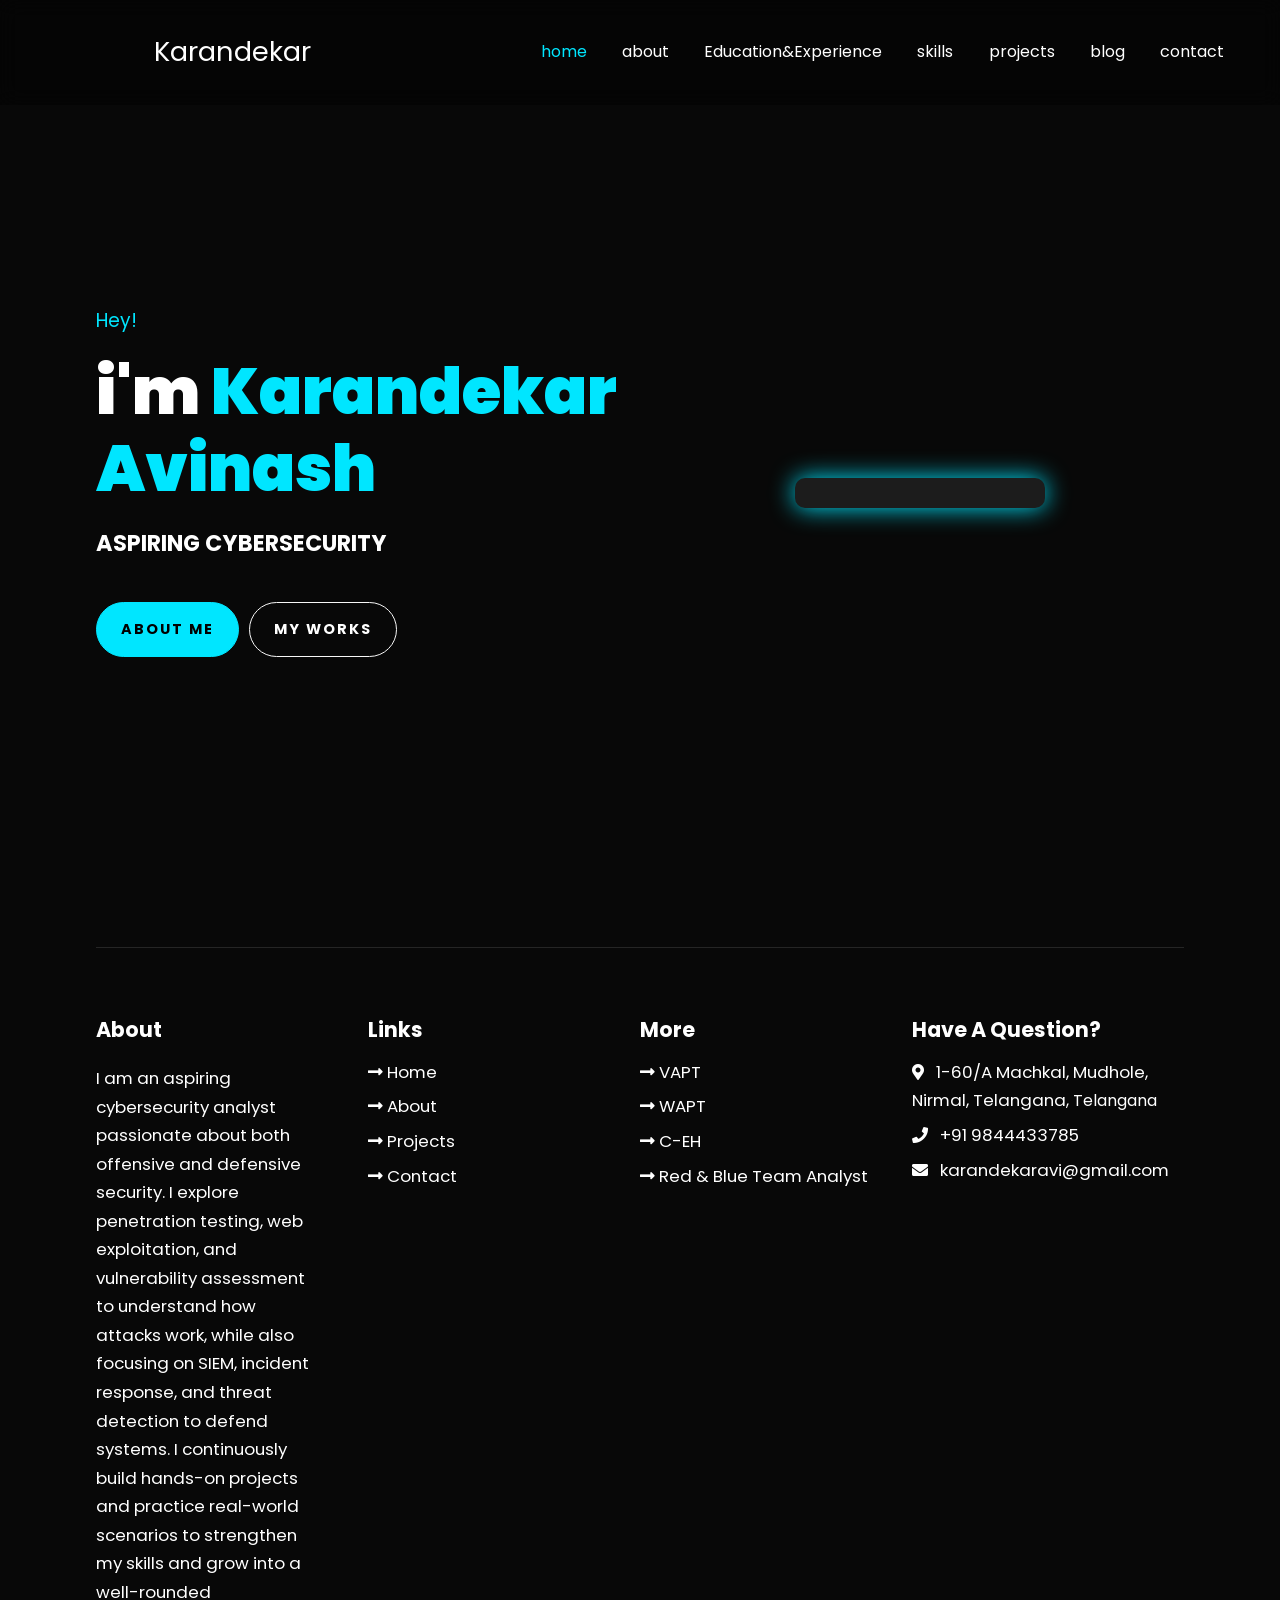
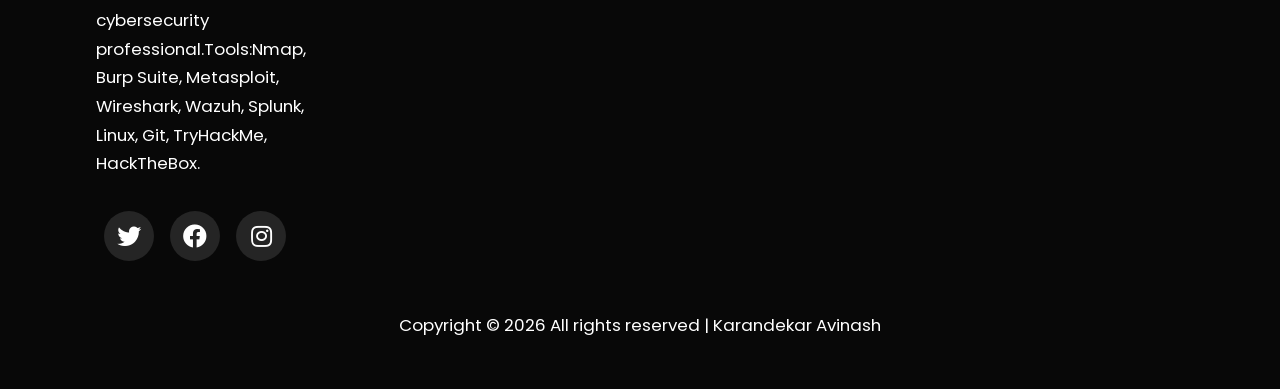
==== index.html @ f179354d "Add initial index.html for homepage layout" ====
<!DOCTYPE html>
<html>
  <head>
    <meta charset="utf-8">
    <meta http-equiv="X-UA-Compatible" content="IE=edge">
    <title>Home</title>
    <meta name="description" content="">
    <meta name="viewport" content="width=device-width, initial-scale=1">
    <!-- utility css file -->
    <link rel="stylesheet" href="css/utility.css">
    <!-- style css file -->
    <link rel = "stylesheet" href = "css/style.css">
    <!-- fontawesome cdn -->
    <link rel="stylesheet" href="https://cdnjs.cloudflare.com/ajax/libs/font-awesome/5.15.1/css/all.min.css" integrity="sha512-+4zCK9k+qNFUR5X+cKL9EIR+ZOhtIloNl9GIKS57V1MyNsYpYcUrUeQc9vNfzsWfV28IaLL3i96P9sdNyeRssA==" crossorigin="anonymous" />
    <!-- google fonts -->
    <script src="https://platform.linkedin.com/badges/js/profile.js" async defer type="text/javascript"></script>
    <link href="https://fonts.googleapis.com/css2?family=Open+Sans:wght@300;400;600;700;800&family=Poppins:wght@200;300;400;500;600;700;800;900&display=swap" rel="stylesheet">
  </head>
  <body>
    
    <!-- navbar section -->
    <nav class = "navbar">
      <div class = "container">
        <div class = "brand-and-toggler">
          <a href = "index.html" class = "navbar-brand">Karandekar</a>
          <button type = "button" class = "navbar-toggler" id = "navbar-toggler">
            <span>
              <i class = "fas fa-bars"></i>
            </span>
          </button>
        </div>

        <div class = "navbar-collapse">
          <ul class = "navbar-nav">
            <li class = "nav-item nav-active">
              <a href = "index.html" class = "nav-link">home</a>
            </li>
            <li class = "nav-item">
              <a href = "about.html" class = "nav-link">about</a>
            </li>
            
            <li class = "nav-item">
              <a href = "Edu&Exp.html" class = "nav-link">Education&Experience</a>
            </li>
            <li class = "nav-item">
              <a href = "skills.html" class = "nav-link">skills</a>
            </li>
            <li class = "nav-item">
              <a href = "projects.html" class = "nav-link">projects</a>
            </li>
            <li class = "nav-item">
              <a href = "blog.html" class = "nav-link">blog</a>
            </li>
            <li class = "nav-item">
              <a href = "contact.html" class = "nav-link">contact</a>
            </li>
          </ul>
        </div>
      </div>
    </nav>
    <!-- end of navbar section -->



    <!-- home page -->
    <section class = "home container">
      <div class = "row">
        <div class = "row-left">
          <h3>Hey!</h3>
          <h1>i'm <span>Karandekar Avinash</span></h1>
          <h2>Aspiring CyberSecurity</h2>
          <div class = "home-pg-btn">
            <button type = "button" class = "btn" onclick="location.href='about.html'">about me</button>
            <button type = "button" class = "btn" onclick="location.href='projects.html'">my works</button>
          </div>
        </div>

        <div class = "row-right">
          <div class = "img-border">
            <div class="badge-container">
              <div class="badge-base LI-profile-badge" data-locale="en_US" data-size="large" data-theme="dark" data-type="HORIZONTAL" data-vanity="linkedin.com/in/karandekar-avinash/" data-version="v1">
                <a class="badge-base__link LI-simple-link" href="https://www.linkedin.com/in/karandekar-avinash/"></a>
              </div>
            </div>
          </div>
        </div>
      </div>
    </section>
    <!-- end of home page -->
    

    <!-- footer -->
    <footer class = "footer container">
      <div class = "row">
        <div class = "col">
          <h3 class = "footer-title">about</h3>
          <p class = "text">I am an aspiring cybersecurity analyst passionate about both offensive and defensive security. I explore penetration testing, web exploitation, and vulnerability assessment to understand how attacks work, while also focusing on SIEM, incident response, and threat detection to defend systems. I continuously build hands-on projects and practice real-world scenarios to strengthen my skills and grow into a well-rounded cybersecurity professional.Tools:Nmap, Burp Suite, Metasploit, Wireshark, Wazuh, Splunk, Linux, Git, TryHackMe, HackTheBox.</p>
          <div class = "social-links">
            <a href = "#"><i class = "fab fa-twitter"></i></a>
            <a href = "#"><i class = "fab fa-facebook"></i></a>
            <a href = "#"><i class = "fab fa-instagram"></i></a>
          </div>
        </div>

        <div class = "col">
          <h3 class = "footer-title">links</h3>
          <div class = "footer-links">
            <a href = "index.html" class = "text">
              <i class = "fas fa-long-arrow-alt-right"></i>
              home
            </a>
            <a href = "about.html" class = "text">
              <i class = "fas fa-long-arrow-alt-right"></i>
              about
            </a>
            <a href = "projects.html" class = "text">
              <i class = "fas fa-long-arrow-alt-right"></i>
              projects
            </a>
            <a href = "contact.html" class = "text">
              <i class = "fas fa-long-arrow-alt-right"></i>
              contact
            </a>
          </div>
        </div>

        <div class = "col">
          <h3 class = "footer-title">more</h3>
          <div class = "footer-links">
            <a href = "#" class = "text">
              <i class = "fas fa-long-arrow-alt-right"></i>
              VAPT
            </a>
            <a href = "#" class = "text">
              <i class = "fas fa-long-arrow-alt-right"></i>
              WAPT
            </a>
            <a href = "#" class = "text">
              <i class = "fas fa-long-arrow-alt-right"></i>
              C-EH
            </a>
            <a href = "#" class = "text">
              <i class = "fas fa-long-arrow-alt-right"></i>
              Red & Blue Team Analyst
            </a>
          </div>
        </div>

        <div class = "col">
          <h3 class = "footer-title">have a question?</h3>
          <div>
            <span>
              <i class = "fas fa-map-marker-alt"></i>
            </span>
            <span class = "text">1-60/A Machkal, Mudhole, Nirmal, Telangana</span>, Telangana</span>
          </div>

          <div>
            <span>
              <i class = "fas fa-phone"></i>
            </span>
            <span class = "text">+91 9844433785</span>
          </div>

          <div>
            <span>
              <i class = "fas fa-envelope"></i>
            </span>
            <span class = "text">karandekaravi@gmail.com</span>
          </div>
        </div>
      </div>

      <div class = "footer-text">
        <p class = "text">Copyright &copy; 2026 All rights reserved | Karandekar Avinash</p>
      </div>
    </footer>
    <!-- end of footer -->


    <!-- custom js file -->
    <script src="js/script.js"></script>
  </body>
</html>
---- css/utility.css ----
/* setup and common stylings */
:root{
    --poppins: "Poppins"; 

    --sans: 'Open Sans', sans-serif;
    --green: hsl(186, 100%, 50%);
    --black: #111;
    --nero: #252525;
    --transition: all 0.4s ease;
}
*{
    box-sizing: border-box;
    padding: 0;
    margin: 0;
    font-family: var(--poppins);
}
body{
    color: #fff;
    line-height: 1.5;
    background: #080808;
    overflow-x: hidden;
}
a{
    color: #fff;
    text-decoration: none;
}
img{
    width: 100%;
    display: block;
}
ul li{
    list-style-type: none;
}
h1, h2, h3, h4, h5, h6, p{
    padding: 0.6rem 0;
}

/* button */
.btn{
    border: none;
    margin: 1rem 0;
    border-radius: 35px;
    background: var(--green);
    font-size: 0.9rem;
    text-transform: uppercase;
    padding: 1rem 1.5rem;
    font-weight: 700;
    letter-spacing: 2px;
    display: inline-block;
    cursor: pointer;
    transition: var(--transition);
}
.btn:hover{
    opacity: 0.7;
}

.text{
    font-size: 1.05rem;
    color: white;
    line-height: 1.7;
}

/* title */
.title{
    position: relative;
}
.title > h2{
    font-size: 3rem;
    font-family: var(--poppins);
    text-align: center;
    text-transform: capitalize;
    font-weight: 900;
    color: var(--nero);
}
.title div{
    position: absolute;
    top: 50%;
    left: 50%;
    text-align: center;
    width: 100%;
    transform: translate(-50%, -50%);
}
.title div h2{
    text-transform: capitalize;
    font-size: 2rem;
    font-family: var(--poppins);
    font-weight: 800;
}
.container{
    width: 90vw;
    margin: 0 auto;
}

@media screen and (min-width: 500px){
    .title > h2{
        font-size: 6rem;
    }
    .title div h2{
        font-size: 3rem;
    }
}

@media screen and (min-width: 992px){
    .container{
        width: 88vw;
    }
}
@media screen and (min-width: 1200px){
    .container{
        width: 85vw;
    }
}

/* animation and transition stopper styling */
.resize-animation-stopper *{
    animation: none !important;
    transition: none !important;
}
---- css/style.css ----
/* #### navbar #### */
.navbar{
    position: fixed;
    z-index: 999;
    top: 0;
    left: 0;
    background: rgba(0, 0, 0, 0.3);
    backdrop-filter: blur(10px);
    padding: 1rem 12%;
    width: 100%;
}
.brand-and-toggler{
    display: flex;
    justify-content: space-between;
    padding: 1rem 0;
}
.navbar-brand{
    /* text-transform: uppercase; */
    font-family: var(--poppins);
    font-size: 1.7rem;
    /* font-weight: 800; */
}
.navbar-toggler{
    border: none;
    font-size: 1.7rem;
    background: none;
    color: #fff;
    cursor: pointer;
    outline: none;
    transition: var(--transition);
}
.navbar-toggler:hover{
    opacity: 0.8;
}
.navbar-collapse{
    height: 0;
    overflow: hidden;
    transition: var(--transition);
}
.nav-item{
    text-align: center;
    padding: 0.6rem;
    position: relative;
}
.nav-item::after{
    content: "";
    position: absolute;
    bottom: 4px;
    left: 50%;
    transform: translateX(-50%);
    border-radius: 5px;
    width: 0;
    height: 2px;
    background: var(--green);
    transition: var(--transition);
}
.nav-item:hover::after{
    width: 100px;
}
.nav-link{
    /* text-transform: uppercase; */
    font-size: 1.2rem;
    transition: var(--transition);
}
.nav-link:hover{
    color: var(--green);
}
.nav-active .nav-link{
    color: var(--green);
}

/*** show nav class ***/
.showNav{
    height: 385px;
}

/* #### HOME PAGE #### */
.home{
    padding: 5rem 0 2.5rem 0;
}
.home .row > div{
    height: 60vh;
    display: flex;
    flex-direction: column;
    justify-content: center;
    align-items: center;
    border: 2px solid var(--nero);
    border-radius: 10px;
    margin: 2rem 0;
}
.home .row-left{
    text-align: center;
}
.home .row-left h3{
    color: var(--green);
    font-weight: 400;
    /* text-transform: uppercase; */
}
.home .row-left h1{
    font-size: 2rem;
    font-family: var(--poppins);
    /* text-transform: capitalize; */
    line-height: 1.2;
    font-weight: 900;
}
.home .row-left h1 span{
    color: var(--green);
}
.home .row-left h2{
    text-transform: uppercase;
    font-family: var(--poppins);
    font-size: 1rem;
}
.home-pg-btn{
    display: flex;
    margin: 1rem 0;
}
.home-pg-btn button{
    padding: 0.8rem;
    margin-right: 0.6rem;
    border: 1px solid #f7f7f7;
}
.home-pg-btn button:first-child{
    border-color: var(--green);
}
.home-pg-btn button:last-child{
    background: transparent;
    color: #fff;
}
/* .home .img-container{
    position: relative;
    width: 240px;
    height: 240px;
    border-radius: 50%;
    overflow: hidden;
} */

.home .badge-container{
    position: relative;
    /* width: 240px;
    height: 240px; */
    /* border-radius: 50%; */
    /* width: 32vw; */
    box-shadow: 0 0 25px hsl(186, 100%, 50%);
    transition: 0.4s ease-in-out;
    overflow: hidden;
}

.home .badge-container:hover{
    box-shadow: 0 0 25px hsl(186, 100%, 50%),
                0 0 50px hsl(186, 100%, 50%),
                0 0 100px hsl(186, 100%, 50%);
}
.home .img-border{
    background: var(--nero);
    width: 245px;
    height: 245px;
    border-radius: 50%;
    display: flex;
    justify-content: center;
    align-items: center;
}

/* #### ABOUT PAGE #### */
.about{
    padding: 5rem 0 2.5rem 0;
}
.about .row-right{
    padding: 3rem 0;
}
.about .row-right p{
    margin: 1rem 0;
}
.about-content{
    margin: 1.5rem 0;
}
.about-content li{
    display: flex;
    margin: 0.6rem 0;
}
.about-content li span{
    flex: 1;
}
.about-content li span:first-child{
    color: #fff;
    font-weight: 600;
}
.about .row-right h3{
    color: var(--green);
    font-size: 1.5rem;
}
.about .row-right h3 span{
    color: #fff;
    font-weight: 400;
}


.badge {
    display: flex; /* Enables side-by-side alignment */
    justify-content: center; /* Centers items horizontally */
    align-items: center; /* Aligns items vertically */
    gap: 8rem; /* Adds space between badges */
    flex-wrap: wrap; /* Ensures responsiveness on smaller screens */
}

.badge-container {
    background-color: #1c1c1c;
    padding: 15px;
    border-radius: 10px;
    box-shadow: 0 0 10px hsl(186, 100%, 50%);
    display: flex;
    align-items: center;
    justify-content: center;
    min-width: 250px;
}


/* #### RESUME PAGE #### */
.resume{
    padding: 5rem 0 2.5rem 0;
}
.resume > .text{
    width: 70%;
    margin: 1.5rem auto;
    text-align: center;
}
.resume .item{
    padding: 0 2.5rem;
    margin: 2rem;
    border-left: 1px solid var(--nero);
    position: relative;
}
.resume .item > span{
    background: var(--nero);
    border-radius: 15px;
    padding: 0.25rem 0.7rem;
    text-transform: uppercase;
    font-size: 0.8rem;
    font-weight: 600;
}
.resume .item h2{
    text-transform: uppercase;
    font-weight: 600;
    font-size: 1.2rem;
}
.resume .item h2 span{
    font-size: 1rem;
    color: #d0d0d0;
}
.resume .item .text{
    font-size: 1rem;
    padding-bottom: 0;
}
.resume .icon{
    position: absolute;
    top: 0;
    width: 50px;
    height: 50px;
    background: var(--green);
    border-radius: 50%;
    display: flex;
    justify-content: center;
    align-items: center;
    left: -25px;
}

/* #### SERVICES PAGE #### */
.services{
    padding: 5rem 0 2.5rem 0;
}
.services > .text{
    width: 70%;
    margin: 1.5rem auto;
    text-align: center;
}
.services .item{
    text-align: center;
    padding: 1.5rem 0 4rem 0;
    background: var(--nero);
    margin: 1.5rem 0;
    cursor: pointer;
    transition: var(--transition);
}
.services .item span{
    font-size: 5rem;
    color: var(--green);
}
.services .item h2{
    text-transform: uppercase;
    font-size: 1rem;
    font-weight: 600;
    letter-spacing: 3px;
    position: relative;
}
.services .item h2::after{
    content: "";
    position: absolute;
    bottom: 0;
    background: var(--green);
    width: 50px;
    height: 0.5px;
    left: 50%;
    transform: translateX(-50%);
}
.services .item:hover{
    background: var(--green);
}
.services .item:hover span{
    color: #fff;
}
.services .item:hover h2{
    color: var(--black);
}
.services .item:hover h2::after{
    background: var(--black);
}
.services .btn{
    margin: 2.5rem auto 1rem auto;
    display: block;
}


/* #### SKILLS PAGE #### */
.skills{
    padding: 5rem 0 2.5rem 0;
}
.skills > .text{
    width: 70%;
    margin: 1.5rem auto;
    text-align: center;
}
.skills .row{
    margin: 1rem 0;
}
.skills .item{
    padding: 0.5rem 0;
    margin: 0.3rem 0;
}
.skills .item-text{
    display: flex;
    justify-content: flex-start;
    font-weight: 600;
    font-size: 1.3rem;
    position: relative;
}
.skills .item-text span:last-child{
    position: absolute;
}
.skills .item-text .w-90{
    margin-left: 85%;
}
.skills .item-text .w-75{
    margin-left: 70%;
}
.skills .item-text .w-85{
    margin-left: 80%;
}
.skills .item-text .w-80{
    margin-left: 75%;
}
.skills .item-text .w-60{
    margin-left: 55%;
}
.skills .item-text .w-68{
    margin-left: 63%;
}
.progress{
    margin: 0.8rem 0;
    border-radius: 10px;
    height: 16px;
    width: 100%;
    background-color: var(--nero);
    overflow: hidden;
}
.progress-bar{
    background: var(--green);
    height: 100%;
    border-top-right-radius: 2px;
    border-bottom-right-radius: 2px;
}
.progress-bar.w-90{
    width: 90%;
}
.progress-bar.w-75{
    width: 75%;
}
.progress-bar.w-85{
    width: 85%;
}
.progress-bar.w-80{
    width: 80%;
}
.progress-bar.w-60{
    width: 60%;
}
.progress-bar.w-68{
    width: 68%;
}

/* #### PROJECTS PAGE #### */
.projects{
    padding: 5rem 0 2.5rem 0;
}
.projects > .text{
    width: 70%;
    margin: 1.5rem auto;
    text-align: center;
}
.projects .item{
    margin: 2rem 0;
    height: 320px;
    width: 100%;
    position: relative;
}
.projects .row .item:nth-child(1){
    background: url(../assets/weather-2\ \(2\).png) center/cover no-repeat;
}
.projects .row .item:nth-child(2){
    background: url(../assets/weather-2\ \(1\).png) center/cover no-repeat;
}
.projects .row .item:nth-child(3){
    background: url(../assets/currency\ \(2\).png) center/cover no-repeat;
}
.projects .row .item:nth-child(4){
    background: url(../assets/currency\ \(1\).png) center/cover no-repeat;
}
.projects .row .item:nth-child(5){
    background: url(../assets/project-img-5.jpg) center/cover no-repeat;
}
.projects .row .item:nth-child(6){
    background: url(../assets/project-img-6.jpg) center/cover no-repeat;
}
.projects .item .item-overlay{
    position: absolute;
    top: 0;
    left: 0;
    width: 100%;
    height: 100%;
    background: var(--green);
    text-align: center;
    display: flex;
    flex-direction: column;
    justify-content: center;
    padding: 1.5rem;
    opacity: 0;
    transition: var(--transition);
}
.projects .item .item-overlay a{
    text-transform: capitalize;
    font-size: 1.25rem;
    font-weight: 400;
    font-family: var(--poppins);
}
.projects .item .item-overlay h3{
    text-transform: uppercase;
    font-size: 1rem;
    letter-spacing: 3px;
}
.projects .item:hover .item-overlay{
    opacity: 0.9;
}

/* #### BLOG PAGE #### */
.blog{
    padding: 5rem 0 2.5rem 0;
}
.blog > .text{
    width: 70%;
    margin: 1.5rem auto;
    text-align: center;
}
.blog .item{
    margin: 1rem 0;
    background: var(--nero);
    border-radius: 5px;;
    overflow: hidden;
}
.blog .item .item-img{
    border-bottom: 8px solid var(--green);
    overflow: hidden;
}
.blog .item .item-img img{
    transition: var(--transition);
}
.blog .item .item-img:hover img{
    transform: scale(1.2);
}
.blog .item .item-content{
    padding: 1.5rem;
}
.blog .item .item-content span{
    color: var(--green);
    text-transform: uppercase;
}
.blog .item .item-content span .fas{
    font-size: 0.85rem;
}
.blog .item .item-content h2{
    font-family: var(--poppins);
    font-weight: 400;
    font-size: 1.4rem;
}
.blog .pagination{
    margin: 3rem 0 0.5rem 0;
    display: flex;
    align-items: center;
    justify-content: center;
}
.blog .page-link{
    background: var(--nero);
    display: block;
    width: 50px;
    height: 50px;
    margin: 0 0.6rem;
    display: flex;
    justify-content: center;
    align-items: center;
    border-radius: 50%;
    font-weight: 700;
    transition: var(--transition);
}

.full-blog-content {
    display: none; /* Initially hidden */
    margin-top: 15px;
    padding: 10px;
    background: #f8f9fa;
    border-radius: 10px;
    box-shadow: 0 0 10px rgba(0, 0, 0, 0.1);
    color: black;
}

.full-blog-img {
    width: 100%;
    max-height: 300px;
    border-radius: 10px;
    margin-bottom: 10px;
}


.blog .page-link:nth-child(2){
    background: var(--green);
}
.blog .page-link:hover{
    background: var(--green);
}

/* #### CONTACT PAGE #### */
.contact{
    padding: 5rem 0 2.5rem 0;
}
.contact > .text{
    width: 70%;
    margin: 1.5rem auto;
    text-align: center;
    /* color: #fff; */
}
.contact .row{
    margin: 1rem 0;
}
.contact .row > div{
    margin: 2.5rem 0;
    padding: 2rem 0;
}
.contact .col-left h2{
    text-transform: uppercase;
}
.contact .contact-info{
    margin: 1rem 0;
    padding: 0.5rem 0;
    display: flex;
    align-items: center;
}
.contact .contact-info > span{
    color: var(--green);
    font-size: 2.6rem;
    margin-right: 1.2rem;
}
.contact .contact-info h3{
    font-size: 1rem;
    font-weight: 400;
}
.contact .contact-info h3 span{
    text-transform: uppercase;
    font-size: 1.05rem;
}
.contact .contact-social-links{
    display: flex;
}
.contact .contact-social-links a{
    display: block;
    width: 50px;
    height: 50px;
    background: var(--nero);
    margin: 0 0.6rem;
    display: flex;
    justify-content: center;
    align-items: center;
    border-radius: 50%;
    transition: var(--transition);
}
.contact .contact-social-links a:first-child{
    margin-left: 0;
}
.contact .contact-social-links a:hover{
    background: var(--green);
}
.contact-form input, .contact-form textarea{
    width: 100%;
    margin: 1rem 0;
    background: var(--nero);
    border: 2px solid transparent;
    font-size: 1rem;
    padding: 0.8rem 1rem;
    border-radius: 25px;
    outline: 0;
    caret-color: #fff;
}
.contact-form input:focus, .contact-form textarea:focus{
    border-color: var(--green);
}
.contact-form input::placeholder,
.contact-form textarea::placeholder{
    text-transform: uppercase;
}




/* #### footer #### */
.footer{
    padding: 2.5rem 0;
    border-top: 1.5px solid #252525;
    align-items: center;
}
.footer-title{
    text-transform: capitalize;
    font-size: 1.3rem;
    font-family: var(--poppins);
    font-weight: 700;
}
/* .footer .row{
    text-align: center;
    padding: 1rem 0;
} */
.footer .col{
    text-align: center;
    padding: 1rem 0;
}

.footer .col:first-child .text{
    width: 80%;
    margin: 0 auto;
}
.social-links{
    display: flex;
    justify-content: center;
}
.social-links a{
    background: var(--nero);
    width: 50px;
    height: 50px;
    font-size: 1.5rem;
    display: flex;
    justify-content: center;
    align-items: center;
    border-radius: 50%;
    margin: 1.5rem 0.5rem;
    transition: var(--transition);
}
.social-links a:hover{
    background: var(--green);
}
.footer-links a{
    display: block;
    text-transform: capitalize;
    padding: 0.2rem 0;
    transition: var(--transition);
}
.footer-links a .fas{
    display: none;
}
.footer-links a:hover{
    color: #fff;
}
.footer .col:last-child div{
    padding: 0.2rem 0;
}
.footer .col:last-child .fas{
    padding-right: 0.5rem;
}
.footer-text .text{
    text-align: center;
}






/* #### Media Queries #### */
@media screen and (min-width: 500px){
    /* home page */
    .home .row-left h1{
        font-size: 4rem;
    }
    .home .row-left h2{
        font-size: 1.4rem;
    }
    .home-pg-btn button{
        padding: 1rem 1.5rem;
    }
    .home .img-container{
        width: 320px;
        height: 320px;
    }
    .home .img-border{
        width: 325px;
        height: 325px;
    }
}

@media screen and (min-width: 768px){
    /* footer */
    .footer .row{
        display: grid;
        grid-template-columns: repeat(2, 1fr);
    }
    /* about page */
    .about .row-left{
        width: 400px;
        height: 400px;
        margin: 1rem auto;
        overflow: hidden;
        border-radius: 50%;
        position: relative;
    }
    /* resume page */
    .resume .row{
        display: grid;
        grid-template-columns: repeat(2, 1fr);
    }
    /* services page */
    .services .row{
        display: flex;
        flex-wrap: wrap;
    }
    .services .item{
        flex: 0 0 calc(50% - 2rem);
        margin: 1rem;
    }
    /* skills page */
    .skills .row{
        display: grid;
        grid-template-columns: repeat(2, 1fr);
        grid-gap: 2rem;
    }
    /* projects page */
    .projects .row{
        display: grid;
        grid-template-columns: repeat(3, 1fr);
        grid-gap: 2rem;
    }
    .projects .row .item{
        margin: 0;
    }
    .projects .row .item:nth-child(2){
        grid-column: 2/4;
    }
    .projects .row .item:nth-child(3){
        grid-column: 1/3;
    }
    .projects .row .item:nth-child(6){
        grid-column: 2/4;
    }

    /* blog page */
    .blog .row{
        display: grid;
        grid-template-columns: repeat(2, 1fr);
        grid-gap: 2rem;
    }
    /* contact page */
    .contact-form .form-group{
        display: grid;
        grid-template-columns: repeat(3, 1fr);
        grid-gap: 1rem;
    }
    .contact .row > div{
        margin: 0;
    }
}

@media screen and (min-width: 992px){
    /* navbar section */
    .navbar-toggler{
        display: none;
    }
    .navbar .container{
        display: flex;
        flex-wrap: wrap;
        justify-content: space-between;
        align-items: center;
    }
    .navbar-nav{
        display: flex;
        justify-content: flex-end;
    }
    .navbar-collapse{
        height: 100%;
        flex: 1 0 auto;
    }
    .brand-and-toggler{
        flex: 0 0 100px;
    }
    .nav-item{
        margin: 0 0.5rem;
    }
    .nav-link{
        font-size: 1rem;
    }

    /* home page */
    .home .row{
        display: grid;
        grid-template-columns: repeat(2, 1fr);
        grid-gap: 2rem;
    }
    .home .row > div{
        height: calc(100vh - 73px);
        border: none;
        margin: 0;
        align-items: flex-start;
    }
    .home .row-left{
        text-align: left;
    }
    .home .img-container{
        width: 100%;
        height: 100%;
        border-radius: unset;
    }
    .home .img-border{
        height: 90%;
        width: 100%;
        transition: var(--transition);
        border-radius: unset;
        background: transparent;
    }
    .home .img-border:hover{
        transform: translateY(-14px);
    }

    /* about page */
    .about .row{
        display: grid;
        grid-template-columns: repeat(2, 1fr);
        align-items: center;
        grid-gap: 2rem;
    }
    /* services page */
    .services .item{
        flex: 0 0 calc(33.33% - 2rem);
    }
    /* contact page */
    .contact .row{
        display: grid;
        grid-template-columns: repeat(2, 1fr);
        grid-gap: 2rem;
    }
}

@media screen and (min-width: 1200px){
    /* footer */
    .footer .row{
        grid-template-columns: repeat(4, 1fr);
    }
    .footer .row .col{
        text-align: left;
    }
    .footer .col:first-child .text{
        margin: 0;
    }
    .social-links{
        justify-content: flex-start;
    }
    .footer-links a .fas{
        display: inline-block;
    }

    /* blog page */
    .blog .row{
        grid-template-columns: repeat(3, 1fr);
    }
}
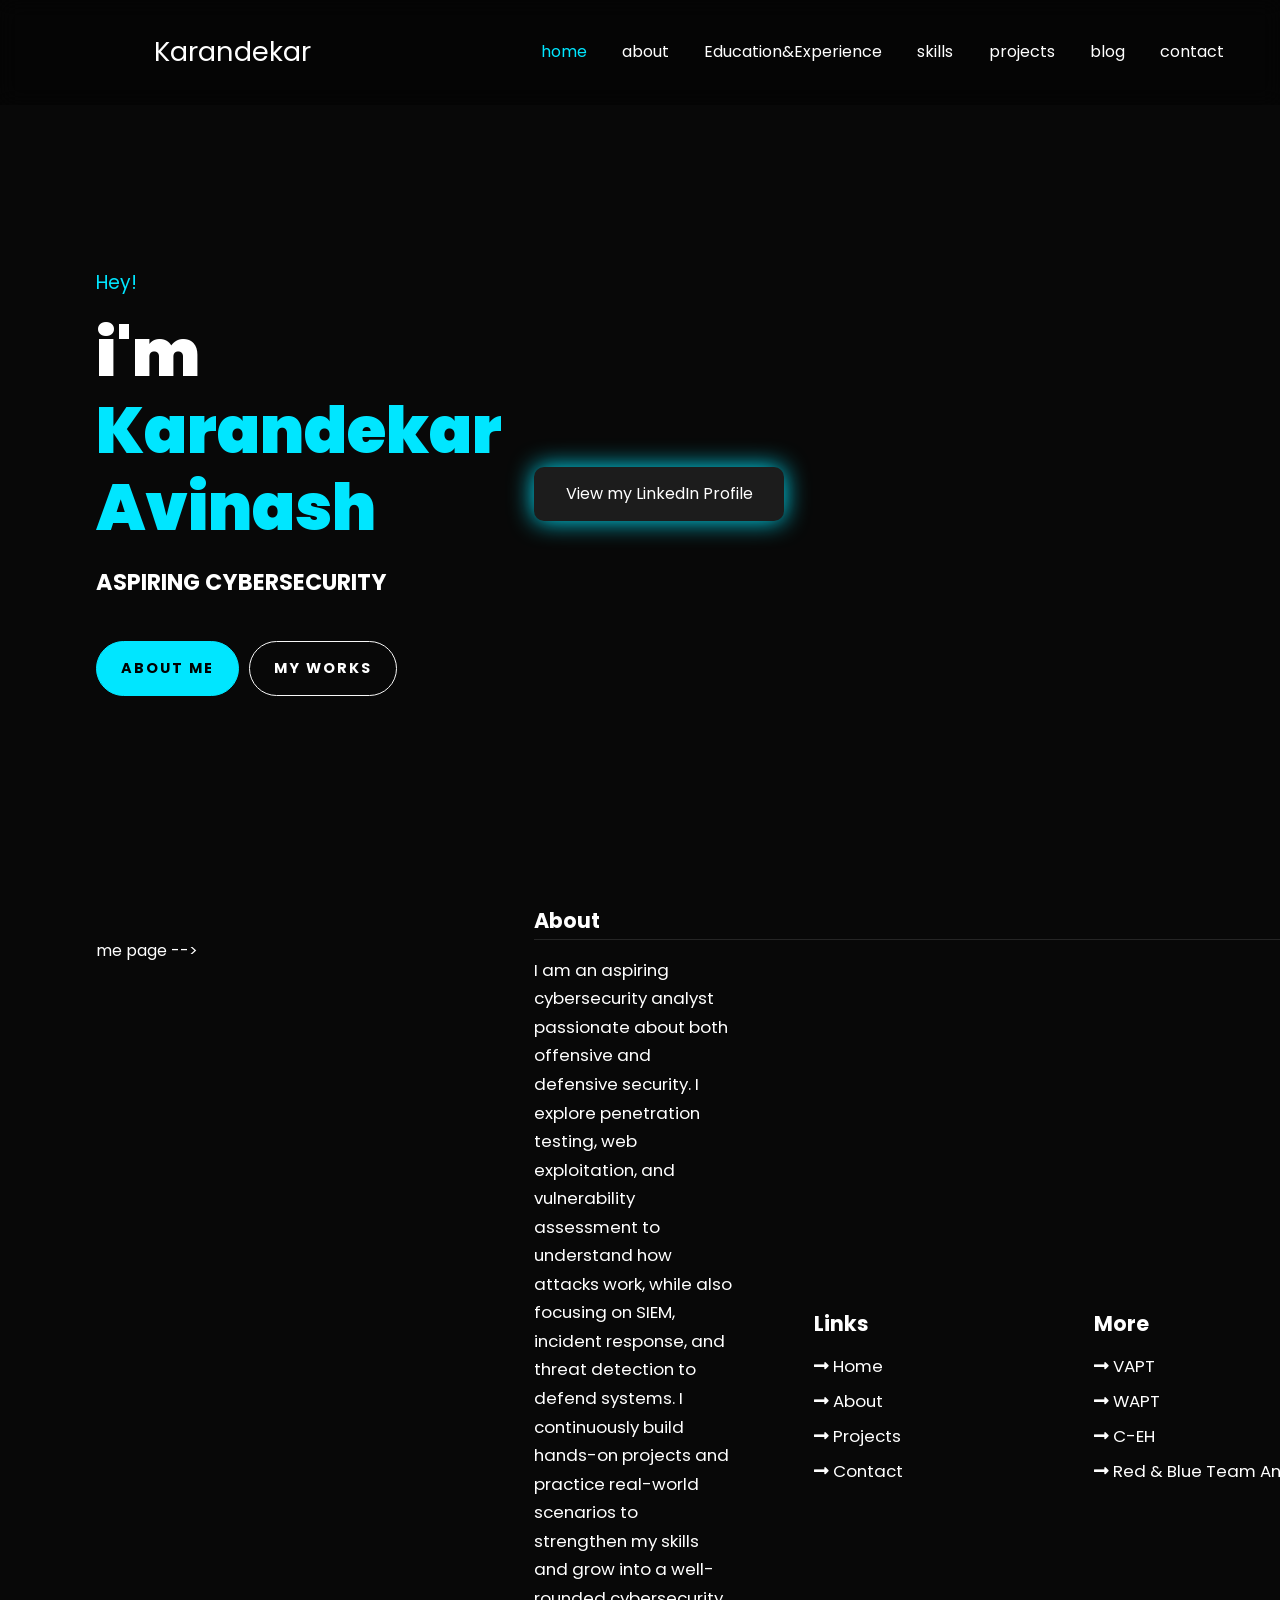
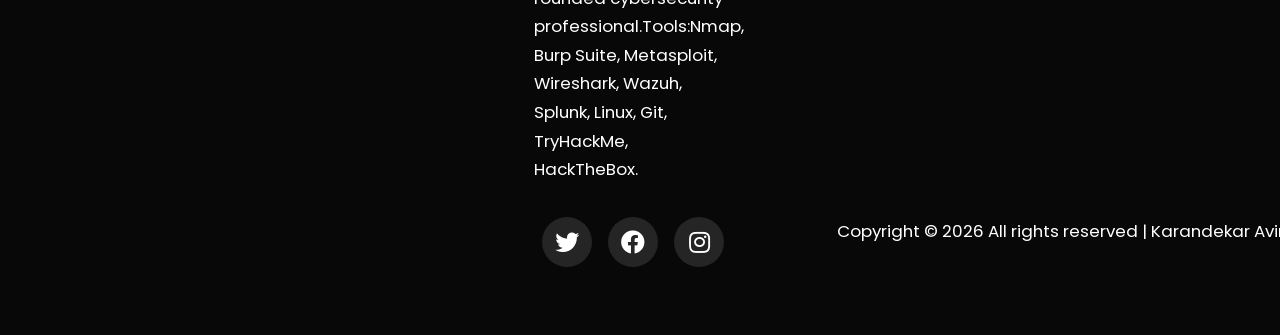
==== commit c07920ff: "Update index.html" ====
--- a/index.html
+++ b/index.html
@@ -75,18 +75,27 @@
           </div>
         </div>
 
-        <div class = "row-right">
-          <div class = "img-border">
-            <div class="badge-container">
-              <div class="badge-base LI-profile-badge" data-locale="en_US" data-size="large" data-theme="dark" data-type="HORIZONTAL" data-vanity="linkedin.com/in/karandekar-avinash/" data-version="v1">
-                <a class="badge-base__link LI-simple-link" href="https://www.linkedin.com/in/karandekar-avinash/"></a>
-              </div>
-            </div>
-          </div>
-        </div>
-      </div>
-    </section>
-    <!-- end of home page -->
+        <div class="row-right">
+  <div class="badge-container">
+    
+    <div class="badge-base LI-profile-badge"
+         data-locale="en_US"
+         data-size="large"
+         data-theme="dark"
+         data-type="HORIZONTAL"
+         data-vanity="karandekar-avinash"
+         data-version="v1">
+
+      <a class="badge-base__link LI-simple-link"
+         href="https://www.linkedin.com/in/karandekar-avinash/">
+         View my LinkedIn Profile
+      </a>
+
+    </div>
+
+  </div>
+</div>
+me page -->
     
 
     <!-- footer -->
